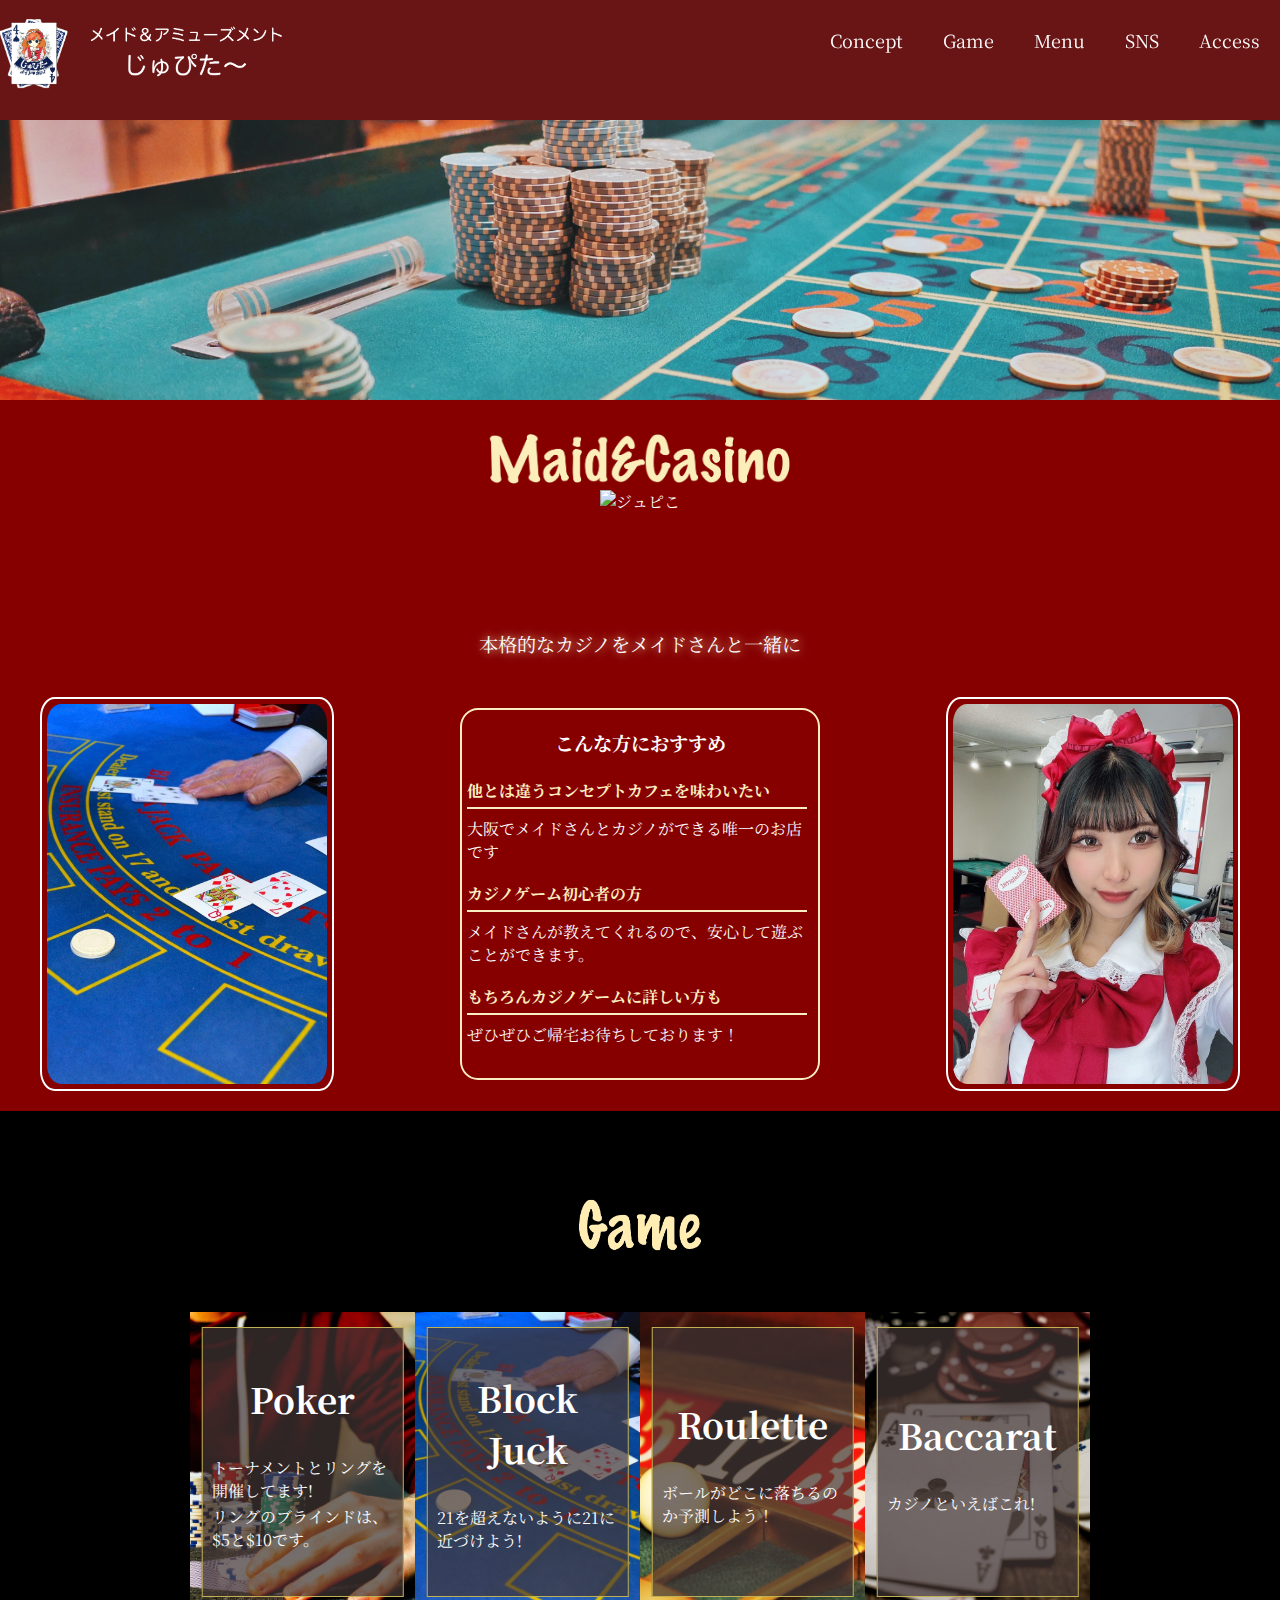
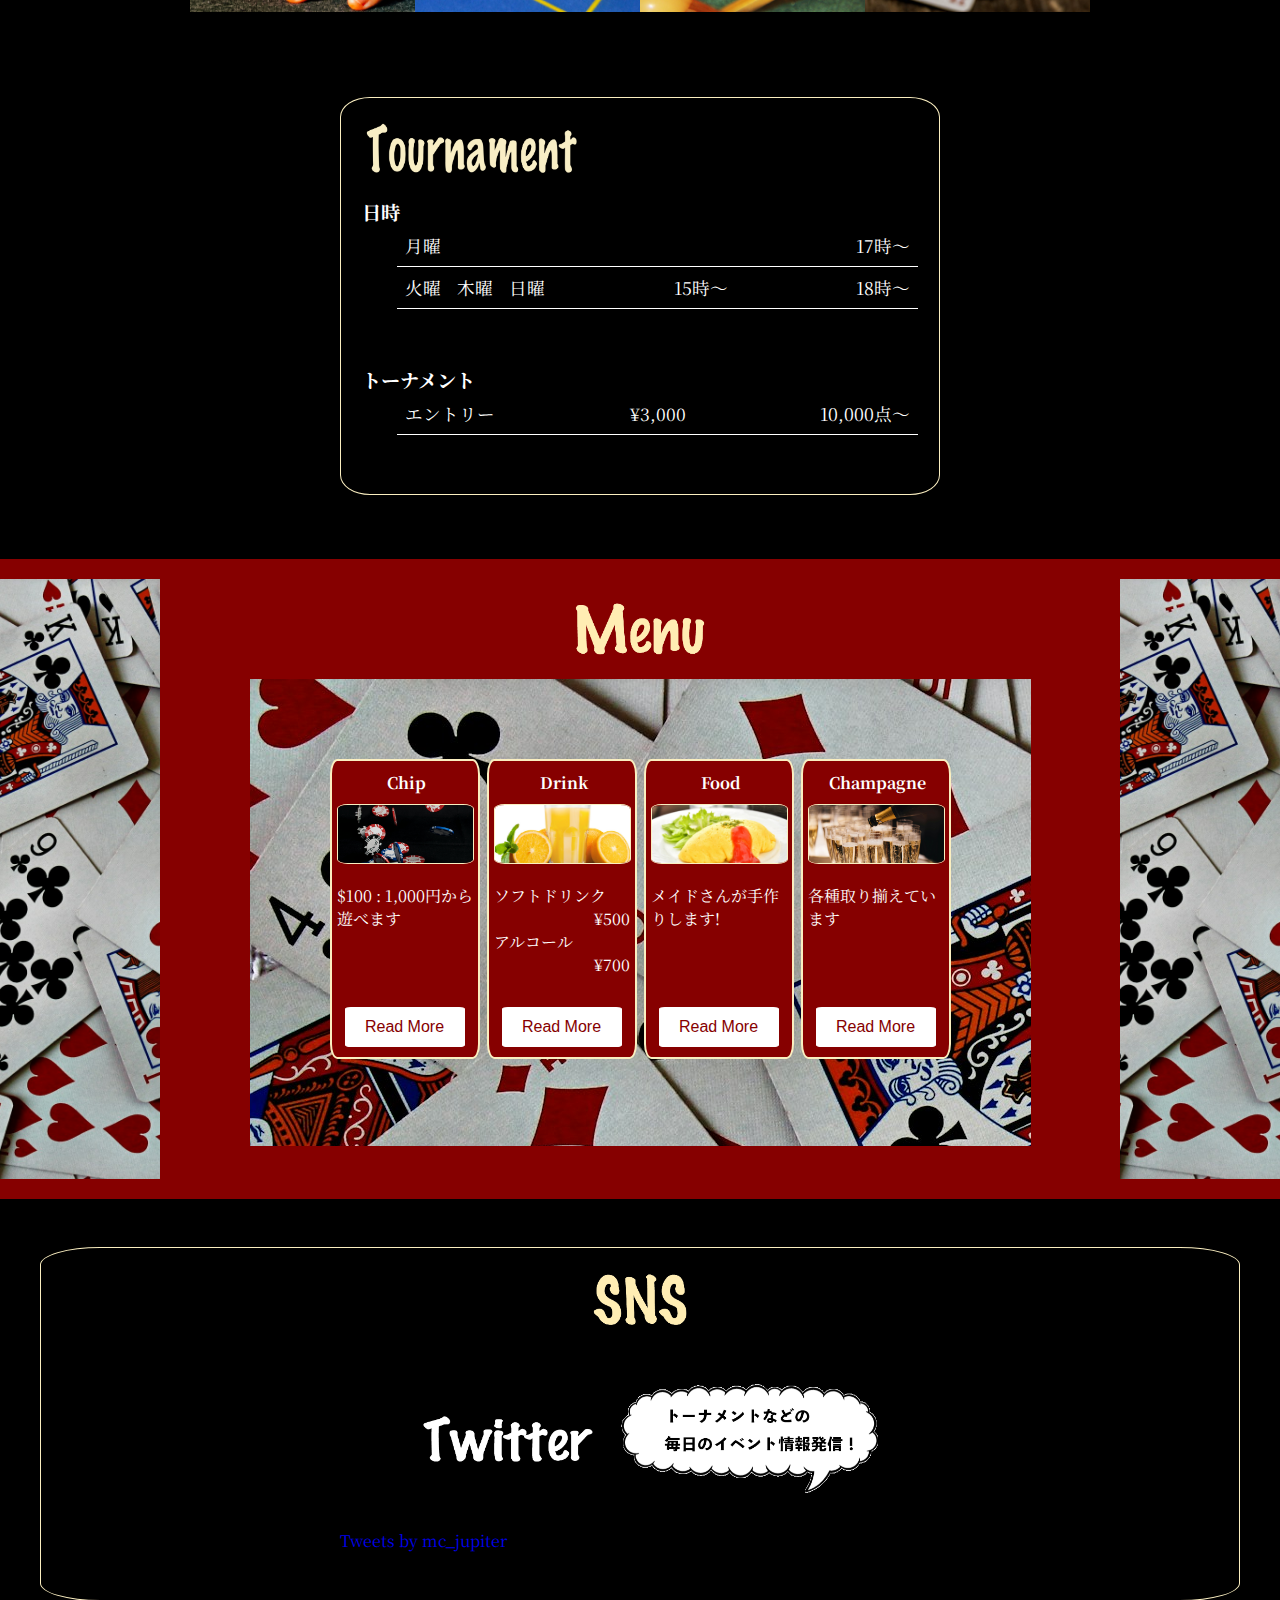
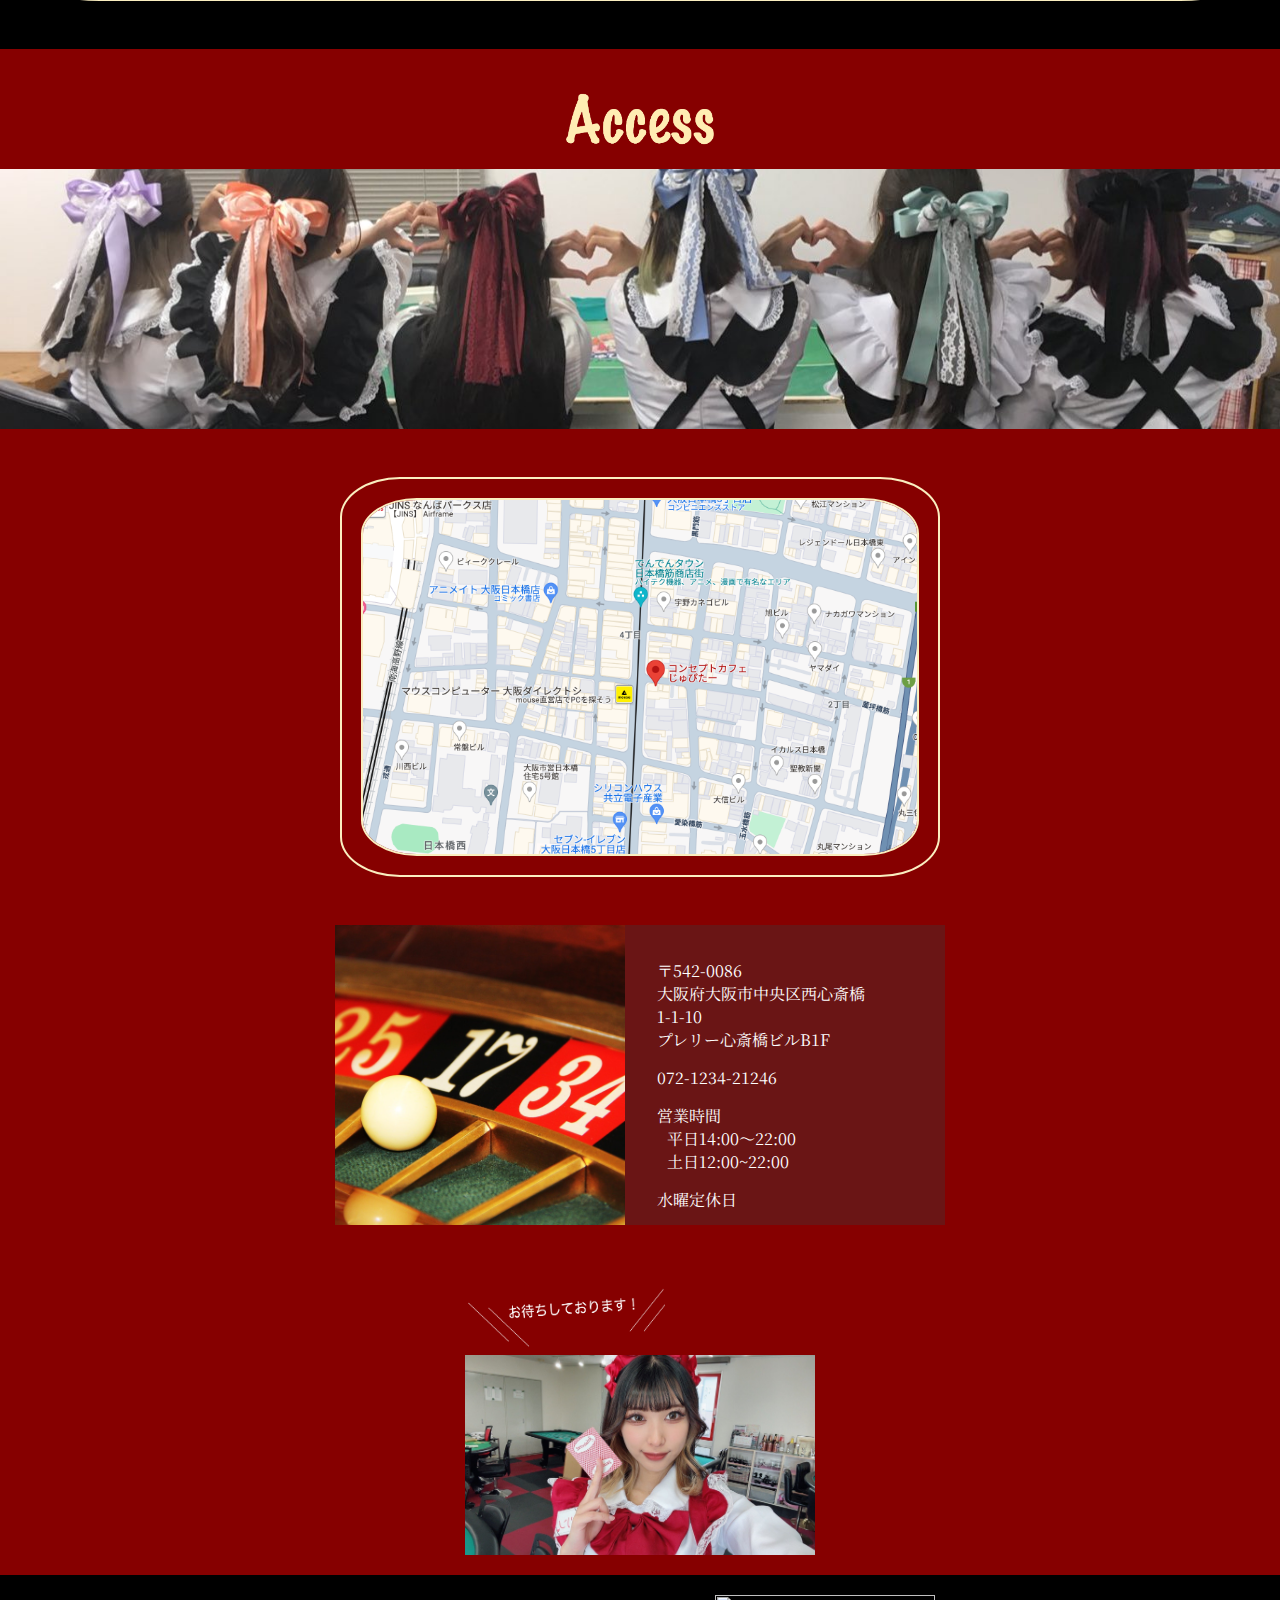
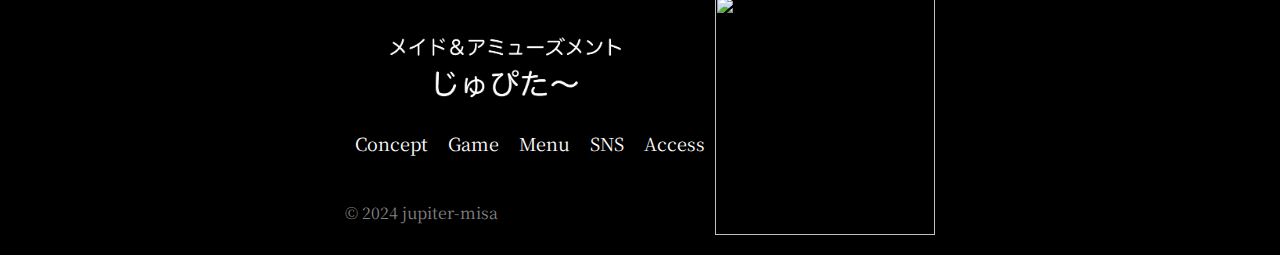
==== index.html @ 8547d993 "Add files via upload" ====
<!DOCTYPE html>
<html lang="en">
<head>
    <meta charset="UTF-8">
    <meta http-equiv="X-UA-Compatible" content="IE=edge">
    <meta name="viewport" content="width=device-width, initial-scale=1.0">
    <title>Document</title><link rel="preconnect" href="https://fonts.googleapis.com">
    <link rel="preconnect" href="https://fonts.gstatic.com" crossorigin>
    <link href="https://fonts.googleapis.com/css2?family=Noto+Serif+JP&display=swap" rel="stylesheet">
    <link
    rel="stylesheet"
    href="https://cdnjs.cloudflare.com/ajax/libs/font-awesome/6.1.1/css/all.min.css"
    integrity="sha512-KfkfwYDsLkIlwQp6LFnl8zNdLGxu9YAA1QvwINks4PhcElQSvqcyVLLD9aMhXd13uQjoXtEKNosOWaZqXgel0g=="
    crossorigin="anonymous"
    referrerpolicy="no-referrer"/>
    <link rel="stylesheet" href="css/styles.css" />

</head>
<body>
    <nav id="nav">
        <div class="nav-container">
          <div class="nav-name">
            <div class="nav-icon">
              <a href="./index.html"><img src="./img/top_icon-1.jpg" alt=""></a>
            </div>
          </div>
          <div class="hum-menu">
            <div class="navber"></div>
          </div>
          <div class="nav-textbox">
            <div class="nav-contents">
              <ul>
                <li><a href="#top">concept</a></li>
                <li><a href="#game">game</a></li>
                <li><a href="./menu.html">menu</a></li>
                <li><a href="#sns">SNS</a></li>
                <li><a href="#access">access</a></li>
              </ul>
            </div>
            <div class="sns">
              <ul>
                <li>
                  <a href="https://www.instagram.com/jupiter.maid/"><i class="fa-brands fa-instagram"></i></a>
                </li>
                <li>
                  <a href="https://twitter.com/@mc_jupiter"><i class="fa-brands fa-twitter"></i></a>
                </li>
                <li>
                  <a href="https://www.facebook.com/jupiter.morinyan/?locale=ja_JP"><i class="fa-brands fa-facebook"></i></a>
                </li>
                <li>
                  <a href="https://ameblo.jp/maidcafe-jupiter/"><i class="fa-brands fa-blogger-b"></i></a>
                </li>
              </ul>
            </div>
          </div>
        </div>
      </nav>
      <div class="globalMenuSp">
        <ul>
            <li><a class="navberListLink1" href="#top">Concept</a></li>
            <li><a class="navberListLink1" href="#game">Game</a></li>
            <li><a class="navberListLink1" href="./menu.html">Menu</a></li>
            <li><a class="navberListLink1" href="#sns">SNS</a></li>
            <li><a class="navberListLink1" href="#access">Access</a></li>        
        </ul>
      </div>
    </div>
    
    <header>
      <div class="header-back-image">
      </div>
    </header>

    <section class="top">
      <div class="container">
          <div class="top-contents">
            <div class="top-h1">
              <img src="./img/h1-Maid&Casino_.jpg" alt="maid&casino">
            </div>
            <div class="top-image">
              <img src="./img/top-image.jpg" alt="ジュピこ">
            </div>
            <div class="top-text">
              <!-- <div class="heart"></div> -->
              <i class="fa-solid fa-heart" style="color: #ffedb3;"></i>              <div class="with-maid">本格的なカジノをメイドさんと一緒に</div>
              <i class="fa-solid fa-heart" style="color: #ffedb3;"></i>              <!-- <div class="heart"></div> -->
            </div>
          </div>
      </div>
    </section>

    <section class="concept" id="concept">
      <div class="concept-container container">
        <div class="concept-frame">
          <div class="concept-image none-img">
            <img src="./img/bj-image.jpg" alt="">
          </div>
        </div>
        <div class="concept-frame1">
          <div class="concept-content">
            <div class="concept-content-title">
              <i class="fa-solid fa-heart" style="color: #ffedb3;"></i>              <!-- <div class="heart heart-small"></div> -->
              <h2>こんな方におすすめ</h2>
              <i class="fa-solid fa-heart" style="color: #ffedb3;"></i>              <!-- <div class="heart heart-small"></div> -->
            </div>
            <div class="concept-textbox">
              <div class="concept-text">
                <div class="concept-text-people">
                  <i class="fa-regular fa-heart" style="color: #ffedb3;"></i>
                  <h3>他とは違うコンセプトカフェを味わいたい</h3>
                </div>
                <p>大阪でメイドさんとカジノができる唯一のお店です</p>
              </div>
              <div class="concept-text">
                <div class="concept-text-people">
                  <i class="fa-regular fa-heart" style="color: #ffedb3;"></i>
                  <h3>カジノゲーム初心者の方</h3>
                </div>
                <p>メイドさんが教えてくれるので、安心して遊ぶことができます。</p>
              </div>
              <div class="concept-text">
                <div class="concept-text-people">
                  <i class="fa-regular fa-heart" style="color: #ffedb3;"></i>
                  <h3>もちろんカジノゲームに詳しい方も</h3>
                </div>
                <p>ぜひぜひご帰宅お待ちしております！</p>
              </div>
            </div>
          </div>
        </div>
        <div class="concept-frame">
          <div class="concept-image none-img">
            <img src="./img/image102.jpg" alt="">
          </div>
        </div>
      </div>
    </section> 

    <section class="game black" id="game">
      <div class="game-container container1">
        <div class="game-h2 h2">
          <img src="./img/h2-game.jpg" alt="">
        </div>
        <div class="game-contents">
          <div class="game-content phonesize-game">
            <img src="./img/poker-image.jpg" alt="">
            <div class="game-names">
              <div class="game-name">
                <h3>poker</h3>
                <p>トーナメントとリングを開催してます!</p>
                <p>リングのブラインドは、$5と$10です。</p>
              </div>
            </div>
          </div>
          <div class="game-content phonesize-game">
            <img src="./img/bj-image.jpg" alt="">
            <div class="game-names">
              <div class="game-name">
                <h3>Block Juck</h3>
                <p>21を超えないように21に近づけよう!</p>
              </div>
            </div>
          </div>
          <div class="game-content phonesize-game">
            <img src="./img/roulette-image.jpg" alt="">
            <div class="game-names">
              <div class="game-name">
                <h3>Roulette</h3>
                <p>ボールがどこに落ちるのか予測しよう！</p>
              </div>
            </div>
          </div>
          <div class="game-content phonesize-game">
            <img src="./img/baccarat-image.jpg" alt="">
            <div class="game-names">
              <div class="game-name">
                <h3>Baccarat</h3>
                <p>カジノといえばこれ!</p>
              </div>
            </div>
          </div>
        </div>
        <div class="game-tournament-container">
          <div class="game-tournament-contents">
            <div class="game-tornament-content">
              <div class="h4">
                <img src="./img/tournament.jpg" alt="">
              </div>
              <div class="game-tournament-abouts">
                <div class="game-tournament-about">
                  <h4>日時</h4>
                  <div class="game-tournament-details">
                    <div class="game-tournament-detail">
                      <div class="game-tournament-day">月曜</div>
                      <div class="game-tournament-day">17時〜</div>
                    </div>
                    <div class="game-tournament-detail">
                      <div class="game-tournament-date">
                        <div class="game-tournament-day">火曜</div>
                        <div class="game-tournament-day">木曜</div>
                        <div class="game-tournament-day">日曜</div>
                      </div>
                      <div class="game-tournament-day">15時〜</div>
                      <div class="game-tournament-day">18時〜</div>
                    </div>
                  </div>
                </div>
                <div class="game-tournament-abouts">
                  <div class="game-tournament-about">
                    <h4>トーナメント</h4>
                    <div class="game-tournament-details">
                      <div class="game-tournament-detail">
                        <div class="game-tournament-day">エントリー</div>
                        <div class="game-tournament-day">¥3,000</div>
                        <div class="game-tournament-day">10,000点〜</div>
                      </div>
                    </div>
                  </div>
                </div>
            </div>
          </div>
        </div>
      </div>

      </div>
    </section>

    <section class="menu" id="menu">
      <div class="menu-container container">
        <div class="menu-contents">
          <div class="menu-side-image none-img">
            <img src="./img/menu-side-image.jpg">
          </div>
          <div class="menu-main">
            <div class="menu-h2 h2">
              <img src="./img/h2-menu.jpg" alt="">
            </div>
            <div class="menu-main-contents">
              <div class="menu-details">
                <div class="menu-deatail-phone">
                  <div class="menu-detail" onclick="location.href='./menu.html';">
                    <div class="menu-h3">
                      <i class="fa-solid fa-heart" style="color: #ffedb3;"></i>
                      <h3>Chip</h3>
                    </div>
                    <div class="menu-about">
                      <div class="menu-detail-image">
                        <img src="./img/menu-detail-image.jpg">
                      </div>
                      <div class="menu-detail-messages">
                        <div class="menu-detail-message">$100 : 1,000円から遊べます</div>
                      </div>
                    </div>
                    <a href="./menu.html">
                      <button>Read More</button>
                    </a>
                  </div>
                  <div class="menu-detail md-left" onclick="location.href='./menu.html';">
                    <div class="menu-h3">
                      <i class="fa-solid fa-heart" style="color: #ffedb3;"></i>
                      <h3>Drink</h3>
                    </div>
                    <div class="menu-about">
                      <div class="menu-detail-image">
                        <img src="./img/menu-detail-image-drink.jpg">
                      </div>
                      <div class="menu-detail-messages">
                        <div class="menu-detail-message">
                          <div class="menu-detail-drink">
                            <div class="menu-drink">ソフトドリンク</div>
                            <div class="menu-drink-price">¥500</div>
                          </div>
                          <div class="menu-detail-drink">
                            <div class="menu-drink">アルコール</div>
                            <div class="menu-drink-price">¥700</div>
                          </div>
                        </div>
                      </div>
                    </div>
                    <a href="./menu.html">
                      <button>Read More</button>
                    </a>
                  </div>
                </div>
                <div class="menu-deatail-phone">
                  <div class="menu-detail md-left1" onclick="location.href='./menu.html';">
                    <div class="menu-h3">
                      <i class="fa-solid fa-heart" style="color: #ffedb3;"></i>
                      <h3>Food</h3>
                    </div>
                    <div class="menu-about">
                      <div class="menu-detail-image">
                        <img src="./img/menu-detail-image-food.jpg">
                      </div>
                      <div class="menu-detail-messages">
                        <div class="menu-detail-message">メイドさんが手作りします!</div>
                      </div>
                    </div>
                    <a href="./menu.html">
                      <button>Read More</button>
                    </a>
                  </div>
                  <div class="menu-detail md-left" onclick="location.href='./menu.html';">
                    <div class="menu-h3">
                      <i class="fa-solid fa-heart" style="color: #ffedb3;"></i>
                      <h3>Champagne</h3>
                    </div>
                    <div class="menu-about">
                      <div class="menu-detail-image">
                        <img src="./img/menu-detail-image-chip-champagne .jpg">
                      </div>
                      <div class="menu-detail-messages">
                        <div class="menu-detail-message">各種取り揃えています</div>
                      </div>
                    </div>
                    <a href="./menu.html">
                      <button>Read More</button>
                    </a>
                  </div>
                </div>
              </div>
            </div>
          </div>
          <div class="menu-side-image none-img">
            <img src="./img/menu-side-image.jpg">
          </div>
        </div>
        
      </div>
    </section>


    <section class="sns black" id="sns">
      <div class="sns-container container">
        <div class="sns-border">
          <div class="h2">
            <img src="./img/h2-sns.jpg" alt="">
          </div>
          <div class="sns-contents">
            <div class="sns-content">
              <div class="sns-sub-title">
                <div class="h3">
                  <img src="./img/h3-twitter.jpg" alt="">
                </div>
                <div class="sns-memo">
                  <img src="./img/twitter-memo02.jpg" alt="">
                </div>
              </div>
              <div class="sns-timeline">
                <a class="twitter-timeline" href="https://twitter.com/mc_jupiter?ref_src=twsrc%5Etfw" data-height="400px">Tweets by mc_jupiter</a> <script async src="https://platform.twitter.com/widgets.js" charset="utf-8"></script>
              </div>
            </div>
          </div>
        </div>
      </div>
    </section>  

    <section class="access" id="access">
      <div class="access-container container">
        <div class="h2">
          <img src="./img/h2-access.jpg" alt="">
        </div>
        <div class="access-top-image">
          <img src="./img/access-image.jpg">
        </div>
        <div class="access-contents">
          <div class="access-map" onclick="redirectToURL()">
            <a href="https://www.google.com/maps/place/%E3%82%B3%E3%83%B3%E3%82%BB%E3%83%97%E3%83%88%E3%82%AB%E3%83%95%E3%82%A7%E3%81%98%E3%82%85%E3%81%B4%E3%81%9F%E3%83%BC/@34.6596178,135.5034947,17z/data=!3m2!4b1!5s0x6000e767fdd6a225:0x6b6d3321b6b68292!4m6!3m5!1s0x6000e767ff200fad:0xc02125bcd33fc768!8m2!3d34.6596134!4d135.5060696!16s%2Fg%2F1tfsmwsg?hl=ja&entry=ttu">
              <img src="./img/access-map.jpg">
            </a>          
          </div>
          <div class="access-info">
            <div class="access-info-image">
              <img src="./img/access-info-image.jpg" alt="">
            </div>
            <div class="access-info-details-phone">
              <div class="access-info-details">
                <div class="access-info-detail">
                  <i class="fa-solid fa-location-dot"></i>
                  <div class="access-info-box">
                    <span>〒542-0086</span>
                    <span>大阪府大阪市中央区西心斎橋<br>1-1-10</span>
                    <span>プレリー心斎橋ビルB1F</span>
                  </div>
                </div>
                <div class="access-info-detail">
                  <i class="fa-solid fa-phone"></i>
                  <div class="access-info-box">
                    <span>072-1234-21246</span>
                  </div>
                </div>
                <div class="access-info-detail">
                  <i class="fa-solid fa-clock"></i>
                  <div class="access-info-box">
                    <span>営業時間</span>
                    <div class="access-info-open">
                      <span>平日14:00〜22:00</span>
                      <span>土日12:00~22:00</span>
                    </div>
                  </div>
                </div>
                <div class="access-info-detail">
                  <i class="fa-solid fa-xmark"></i>
                  <div class="access-info-box">
                    <span>水曜定休日</span>
                  </div>
                </div>
              </div>
            </div>
          </div>
        </div>
      </div>
    </section>

    <section class="waiting-here">
      <div class="waiting-here-container container">
        <div class="waiting-here-contents">
          <div class="waiting-here-omati-image">
            <img src="./img/text_omati.jpg" alt="">
          </div>
          <div class="waiting-here-karin">
            <img src="./img/image102.jpg">
          </div>
        </div>
      </div>
    </section>

    <footer>
      <div class="footer-container container" >
        <div class="footer-contents ">
          <div class="footer-icon">
            <a href="./index.html"><img src="./img/footer-icon.jpg" alt=""></a>
          </div>
          <div class="footer-nav ">
            <ul>
              <li><a href="./index.html#top">concept</a></li>
              <li><a href="./index.html#game">game</a></li>
              <li><a href="./menu.html">menu</a></li>
              <li><a href="./index.html#sns">SNS</a></li>
              <li><a href="./index.html#access">access</a></li>
            </ul>
          </div>
          <div class="footer-sns ">
            <ul>
              <li>
                <a href="https://www.instagram.com/jupiter.maid/"><i class="fa-brands fa-instagram"></i></a>
              </li>
              <li>
                <a href="https://twitter.com/@mc_jupiter"><i class="fa-brands fa-twitter"></i></a>
              </li>
              <li>
                <a href="https://www.facebook.com/jupiter.morinyan/?locale=ja_JP"><i class="fa-brands fa-facebook"></i></a>
              </li>
              <li>
                <a href="https://ameblo.jp/maidcafe-jupiter/"><i class="fa-brands fa-blogger-b"></i></a>
              </li>
            </ul>
            <div class="c">© 2024 jupiter-misa</div>
          </div>
        </div>
        <div class="footer-image">
          <a href="./index.html"><img src="./img/jupiter-icon.jpg" alt=""></a>
        </div>
      </div>
    </footer>

    <script src="js/nav.js"></script>
    <script src="https://code.jquery.com/jquery-3.5.1.min.js"></script>
    <script src="js/app.js"></script>
    <script src="hum.js"></script>

</body>
</html>
---- css/styles.css ----
@import "./nav.css";
@import "./menu.css";


* {
  padding: 0;
  margin: 0;
  box-sizing: border-box;
  list-style: none;
  text-decoration: none;
}

:root {
  --backMainRed: #860000;
  --backMainBlack: #000;
  --backSubWhite: #fff;
  --fontMainColor: #fff;
  --fontSubColor: #faeec0;
  --fontSubRed: #860000;
  --fontSubBlack: #000;

}

body {
  width: 100vw;
  background-color: var(--backMainRed);
  color: var(--fontMainColor);
  font-family: 'Noto Serif JP', serif;
  font-size: 16px;
  background-image: url(../img/jupiter.png);
  background-size: 140px;
}

.black {
  width: 100vw;
  background-color: var(--backMainBlack);
  

} 

h2 {
  font-size: 1.2rem;
  color: var(--fontMainColor);
  text-transform: capitalize;
  text-align: center;
  /* height: 30px; */
  /* background-color: aqua; */
}

h3 {
  color: var(--fontMainColor);
  text-transform: capitalize;
  /* text-align: center; */
  font-size: 16px;
}

h4 {
  font-size: 1.2rem;
  font-weight: bold;
}

.h2 {
  width: 220px;
  height: 100px;
  text-align: center;
  margin: 0 auto;
}

.h2 img {
  width: 100%;
  height: 100%;
  object-fit: cover;
}

.h3 {
  width: 220px;
  height: 100px;

}

.h3 img {
  width: 100%;
  height: 100%;
  object-fit: cover;

}

.h4 {
  width: 220px;
  height: 60px;
}

.h4 img {
  width: 100%;
  height: 100%;
  object-fit: cover;
}

.container {
  align-items: center;
  /* text-align: center; */
  max-width: 1280px;
  margin: 0 auto;
  padding: 20px 0;
}

.heart {
  width: 40px;  /* 正方形を作る */
  height: 40px; /* 正方形を作る */
  position: relative;/* 基準位置とする */
}
.heart::before,
.heart::after {
  content: "";  /* 疑似要素に必須 */
  width: 50%;   /* ハートの丸い部分の大きさにかかわる */
  height: 80%;  /* ハートの高さにかかわる */
  background: var(--fontSubColor); /* ハートの色 */
  border-radius: 25px 25px 0 0; /* ハートの半円を生成 */
  display: block; /* ブロック要素にする */
  position: absolute; /* 相対位置に指定 */
}
.heart::before {
  transform: rotate(-45deg); /* 左に回転 */
  left: 14%;                 /* 左からの位置を指定 */
}
.heart::after {
  transform: rotate(45deg);  /* 右に回転 */
  right: 14%;                /* 右からの位置を指定 */
}

.heart-small {
  width: 25px;  /* 正方形を作る */
  height: 25px;
}




/*  =================nav-start=====================*/

nav {
  width: 100vw;
  position: fixed;
  z-index: 2000;
  height: 120px;
  top: 0;
  left: 50%;
  transform: translateX(-50%);
  background-color: rgba(66, 53, 53, 0.4);
  /* opacity: 0.3; */


}

.nav-container {
  max-width: 1280px;
  margin: 0 auto;
  /* padding: 0.8rem 1.1rem; */
  display: flex;
  justify-content: space-between;
  text-align: center;
  align-items: center;
  
}

.hum-menu {
  display: none;
}

.nav-icon {
  width: 310px;
  height: 100px;
}

.nav-icon img {
  width: 100%;
  height: 100%;
  object-fit: cover;
}

.jupiter {
  margin-left: 8px;
}

h1 {
  font-size: 1.5rem;
}

.nav-contents ul {
  display: flex;
  justify-content: right;
}

.nav-contents ul li {
  color: var(--fontMainColor);
  margin: 5px 20px;
  font-size: 18px;
}

.nav-contents ul li:hover {
  border-bottom: 1px solid var(--fontSubColor);
  margin-bottom: 2px;
}

.nav-contents ul li a {
  color: var(--fontMainColor);
  text-transform: capitalize;
}

.nav-contents ul li a:hover {
  color: var(--fontSubColor);
}

.sns ul {
  display: flex;
  justify-content: right;
  font-size: 30px;
  margin: 10px 20px;
}

.sns ul li {
  margin: 0 20px;
}

.sns ul li a {
  color: var(--fontMainColor);
}

.sns ul li a i:hover {
  color: var(--fontSubColor);
}

/* ===================nav-end=============================== */



/* ===================header-start============================ */

header {
  margin-top: 120px;
}

.header-back-image {
  position: relative;
  width: 100%;
  height: 280px;
  background-image: url("../img/main-image.jpg");
  background-size: cover;
  background-position: 50%;
}

/* ===================header-end============================ */

/* ===================top-start============================ */


.top-h1 {
  width: 310px;
  height: 70px;
  text-align: center;
  margin: 0 auto;
  align-items: center;
}

.top-h1 img {
  width: 100%;
  height: 100%;
  object-fit: cover;
}

.top-image {
  width: 140px;
  height: 140px;
  text-align: center;
  margin: 0 auto;
  align-items: center;
}

.top-image img {
  width: 100%;
  height: 100%;
  object-fit: cover;
}

.with-maid {
  color: var(--fontMainColor);
  padding: 0 0.1rem;
  font-size: 1.2rem;
  text-transform: capitalize;
  text-align: center;
  text-shadow: var(--fontSubColor) 1px 0 10px;
}

.top-text {
  display: flex;
  justify-content: center;
  align-items: center;
}

/* ===================top-end============================ */


/* ===================concept-start=============================/ */


.concept-container {
  display: flex;
  justify-content: space-between;
  align-items: center;
  max-width: 1200px;
}

.concept-frame {
  border: var(--fontMainColor) 2px solid;
  border-radius: 5%;
}

.concept-image {
  max-width: 280px;
  height: 380px;
  margin: 5px;
}

.concept-image img {
  width: 100%;
  height: 100%;
  border-radius: 5%;
  object-fit: cover;
}

.concept-frame1 {
  max-width: 360px;
  border: var(--fontSubColor) 2px solid;
  border-radius: 5%;
  background-color: var(--backMainRed);
}

.concept-content {
  padding: 0.8rem 0.3rem;
}

.concept-content-title {
  display: flex;
  justify-content: center;
  align-items: center;
  text-align: center;
  padding: 0.4rem 0 0.2rem 0;
}

.concept-content-title h2 {
  margin: 0 8px;
}

.concept-content-title i {
  padding-top: 3px;
  /* background-color: aqua; */
}

.concept-text {
  margin: 1.2rem 0;
  text-align: left;
}

.concept-text-people {
  margin-bottom: 8px;
  width: 340px;
  text-align: left;
  border-bottom: 2px solid var(--fontSubColor); /* 下線のスタイルを指定 */
  /* background-color: aqua; */

}

.concept-text-people h3 {
  display: inline-block; /* 複数行にまたがる要素に下線を引くために必要 */
  padding-bottom: 5px; 
  color: var(--fontSubColor);
}

/* ===================concept-end=============================/ */

/* ====================game-start================= */

.game-container {
  padding: 4rem 0;
  display: flex;
  justify-content: space-between;
  align-items: center;
  flex-direction: column;
  min-height: 600px;
}

.game-contents {
  display: flex;
  justify-content: center;
  align-items: center;
  width: 100%;
  background-image: url(../img/game_menu.jpg);
  background-size: cover;
  background-position: 50%;
  padding: 2.3rem 0;
}

.game-content {
  width: calc(900px/4);
  height: 300px;
  background-size: cover;
  position: relative;

  /* margin: 0 1.2rem; */
}

.game-content img {
  width: 100%;
  height: 100%;
  object-fit: cover;

}

.game-names {
  width: 90%;
  height: 90%;
  background-color: rgba(66, 53, 53, 0.7);
  border: 1px solid rgb(193, 175, 84);
  text-align: center;
  position: absolute;
  top:50%;
  left:50%;
  transform:translate(-50%,-50%);
}

.game-name  {
  width: 90%;
  position:absolute;
  top:50%;
  left:50%;
  transform:translate(-50%,-50%);
}

.game-name h3 {
  font-size: 2.2rem;
  padding-bottom: 1.8rem;

}

.game-name p {
  text-align: left;
  padding-top: 3px;
}

.game-tournament-container {
  margin-top: 3rem;
  border: 1px solid var(--fontSubColor);
  width: 600px;
  border-radius: 5%;
  padding: 1.3rem;
  /* background-color: aqua; */

}

.game-tournament-abouts {
  /* margin-left: 2rem; */
  padding-top: 1.2rem  ;
  font-size: 1.1rem;
  /* background-color: green; */
}

.game-tournament-about {
  margin-bottom: 1.2rem;
  padding-bottom: 1.2rem;
  /* background-color: pink; */
}

.game-tournament-detail {
  display: flex;
  justify-content: space-between;
  border-bottom: 1px solid var(--fontMainColor);
  margin-left: 2.2rem;
}

.game-tournament-date {
  display: flex;
  justify-content: space-between;
}

.game-tournament-day {
  padding: 0.5rem;
  /* background-color: red; */
}
/* ======================game-end==================== */


/* ======================menu-start================= */

.md-left {
  margin-left: 7px;
}

.md-left1 {
  margin-left: 7px;
}

.menu-container {
  /* text-align: left; */
  padding-bottom: 4rem;
  align-items: center;
  /* text-align: center; */
  margin: 0 auto;
  padding: 20px 0;
  
}

.menu-contents {
  display: flex;
  justify-content: space-between;
}

.menu-side-image {
  width: 160px;
  height: 600px;
}

.menu-side-image img {
  width: 100%;
  height: 100%;
  object-fit: cover;
}

.menu-main {
  margin: 0 auto;
}

.menu-details {
  display: flex;
  justify-content: space-between;
  background-image: url(../img/menu-main-image.jpg);
  padding: 5rem;
  /* background-color: #000; */
  /* background-color: rgba(rgb(0, 0, 0), rgb(0, 0, 0), rgb(0, 0, 0), 100); */
}

.menu-deatail-phone {
  display: flex;
  justify-content: space-between;
  margin-bottom: 7px;
}

.menu-detail {
  max-width: 150px;
  border: solid 2px var(--fontSubColor);
  border-radius: 5%;
  background-color: var(--backMainRed);
  text-align: center;
  /* padding-bottom: 13px; */
  padding: 0 5px;
  height: 300px;
  position: relative;
  /* display: flex; flexboxを使用して子要素を配置 */
  /* flex-direction: column; 子要素を縦方向に配置 */
  /* justify-content: space-between; 子要素を均等に配置 */
}

.menu-detail:hover {
  background-color: var(--backMainBlack);
}


.menu-h3 {
  display: flex;
  justify-content: center;
  padding: 10px 0;
  text-align: center;
  align-items: center;
} 

.menu-h3 h3{
  /* font-size: 1rem; */
  margin-left: 4px;
  font-weight: bold;
}

.menu-detail-image {
  width: 137px;
  height: 60px;
  margin: 0 auto;
}

.menu-detail-image img {
  width: 100%;
  height: 100%;
  object-fit: cover;
  border-radius: 8%;
  border: solid 1px var(--fontSubColor);
}

.menu-detail-messages {
  margin: 20px 0;
  text-align: left;
}



.menu-drink {
  text-align: left;
}

.menu-drink-price {
  text-align: right;
}

.menu-detail button {
  width: 120px;
  height: 40px;
  color: var(--fontSubRed);
  background-color: var(--backSubWhite);
  /* padding: 8px 20px; */
  border: solid 1px var(--fontMainColor);
  border-radius: 5%;
  font-size: 1rem;
  /* margin-bottom: 10px; ボタンと下部のスペースを作成 */
  position: absolute;
  bottom: 10px; /* Adjust this value to position the button */
  left: 50%;
  transform: translateX(-50%);
}

.menu-detail button:hover {
  color: var(--backSubWhite);
  background-color: var(--fontSubBlack);
}

/* ======================menu-end==================== */


/* ======================sns-start==================== */

.sns-container {
  padding: 3rem 10px;
}



.sns-border {
  max-width: 1200px;
  margin: 0 auto;
  border: 1px solid var(--fontSubColor);
  border-radius: 5%;

}

.sns-sub-title {
  display: flex;
  justify-content: center;
  padding:2.2rem 0;
  align-items: center;
}

.sns-memo {
  width: 270px;
  height:110px;
}

.sns-memo img {
  width: 100%;
  height: 100%;
  object-fit: cover;
}

.sns-timeline {
  max-width: 600px;
  margin: 0 auto;
  padding-bottom: 3rem;
}

/* ======================sns-end==================== */


/* ======================access-start==================== */

.access-container {
  max-width: 100%;

}

.access-top-image {
  width: 100vw;
  height: 260px;
}

.access-top-image img {
  width: 100%;
  height: 100%;
  object-fit: cover;
}


.access-map {
  padding: 1.2rem;
  border: 2px solid var(--fontSubColor);
  border-radius: 10%;
  width:600px;
  margin: 3rem auto;
  height: 400px;
}

.access-map img {
  width: 100%;
  height: 100%;
  object-fit: cover;
  border-radius: 10%;
  border: 2px solid var(--fontSubColor);

}

.access-info {
  display: flex;
  justify-content: center;
}

.access-info-image {
  width: 290px;
  height: 300px;
}

.access-info-image img {
  width: 100%;
  height: 100%;
  object-fit: cover;
}

.access-info-details {
  text-align: left;
  background-color: rgba(66, 53, 53, 0.4);
  padding: 1.2rem;
  height: 300px;
  width: 320px;
}

.access-info-detail {
  display: flex;
  justify-content: left;
  margin: 15px 0;
  
  /* align-items: center; */
}

.access-info-detail i {
  color: var(--fontSubColor);
  padding-top: 3px;
}


.access-info-box {
  display: flex;
  flex-direction: column;
  margin-left: 13px;
}

.access-info-box span {
  display: block; /* テキストをブロック要素として配置 */
  /* margin-bottom: 5px; 必要に応じて調整 */
}

.access-info-open {
  display: flex;
  flex-direction: column;
  margin-left: 10px;
}

/* ======================access-end==================== */


/* ======================waiting-here-start==================== */

.access {
  /* background-color: pink; */
}

.waiting-here-container {
  /* background-color: aqua; */
  display: flex;
  justify-content: center;
}

.waiting-here-contents {
  margin: 0 auto;
  text-align: center;
  align-items: center;
}

.waiting-here-omati-image {
  height: 90px;
  width: 200px;
}

.waiting-here-omati-image img {
  height: 100%;
  width: 100%;
  object-fit: cover;
}

.waiting-here-karin {
  height: 200px;
  width: 350px;
}

.waiting-here-karin img {
  height: 100%;
  width: 100%;
  object-fit: cover;
}


/* ======================waiting-here-end==================== */


/* ======================footer-start==================== */

footer {
  background-color: var(--backMainBlack);
}

.footer-container {
  display: flex;
  justify-content: center;
}

.footer-icon {
  width: 330px;
  height: 120px;
}

.footer-icon img {
  width: 100%;
  height: 100%;
  object-fit: cover;
} 


.footer-nav ul {
  display: flex;
  justify-content: left;
}

.footer-nav ul li {
  color: var(--fontMainColor);
  margin: 5px 10px;
  font-size: 18px;
}

.footer-nav ul li:hover {
  border-bottom: 1px solid var(--fontSubColor);
  margin-bottom: 2px;
}

.footer-nav ul li a {
  color: var(--fontMainColor);
  text-transform: capitalize;

}

.footer-nav ul li a:hover {
  color: var(--fontSubColor);
}

.footer-sns ul {
  display: flex;
  justify-content: left;
  font-size: 30px;
  padding: 20px 10px;
}

.footer-sns ul li {
  margin: 0 20px;
  
  
}


.footer-sns ul li a {
  color: var(--fontMainColor);
  
  
}

.footer-sns ul li a i:hover {
  color: var(--fontSubColor);
  
}

.footer-image {
  width: 220px;
  height: 240px;
}

.footer-image img {
  width: 100%;
  height: 100%;
  object-fit: cover;
}

.c {
  color: rgb(130, 130, 130);
}
/* ======================footer-end==================== */




@media screen and (max-width:480px) {


header {
  margin-top: 100px;
}

  body {
    font-size: 14px;
  }

  nav {
    height: 100px;
  }

  .heart {
    width: 20px;  /* 正方形を作る */
    height: 20px; /* 正方形を作る */
  }

  .nav-icon {
    width: 260px;
    height: 80px;
  }

  .nav-textbox {
    display: none;
  }

    
  .hum-menu {
    display: block;
    font-size: 1rem;
  }

  .with-maid {
    font-size: 1.1rem;
    /* padding: 0 1rem; */
  }

  .concept-container {
      flex-direction: column;
  }

  .concept-frame {
    border: none;
  }

  .none-img {
      display: none;
  }

  .game-contents {
    flex-direction: column;
    padding: 0;
    background-image: none;
  }

  .game-tournament-container {
  max-width: 360px;
  }

  .game-tournament-detail {
    margin-left: 0.8rem;
  }

  .phonesize-game {
    width: 380px;
    height: 220px;
    margin-bottom: 12px;
  }

  .tournament-image img {
    padding-top: 0;
  }

  .game-name p {
    text-align: center;

  }

  .menu-details {
    padding: 1.3rem;
    display: block;
  }

  .md-left1 {
    margin: 0;
  }

  .phone-size {
    width: 380px;
    padding-top: 20px;
  }

  .sns-memo {
    width: 170px;
    height: 70px;
  }

  .sns-border {
    max-width: 370px;
  }

  .sns-timeline {
  max-width: 330px;
  }

  .access-map {
    width:90%;
    height:250px;
  }

  .access-info-image {
    margin: 0 auto;
    margin-bottom: 1.4rem;
    display: none;

  }
  
  .access-info {
    display: block;
  }

  .access-info-details-phone {
    display: flex;
    justify-content: center;
  }

  .footer-image {
    display: none;
  } 

  .access-top-image {
    height: 100px;
  }

}
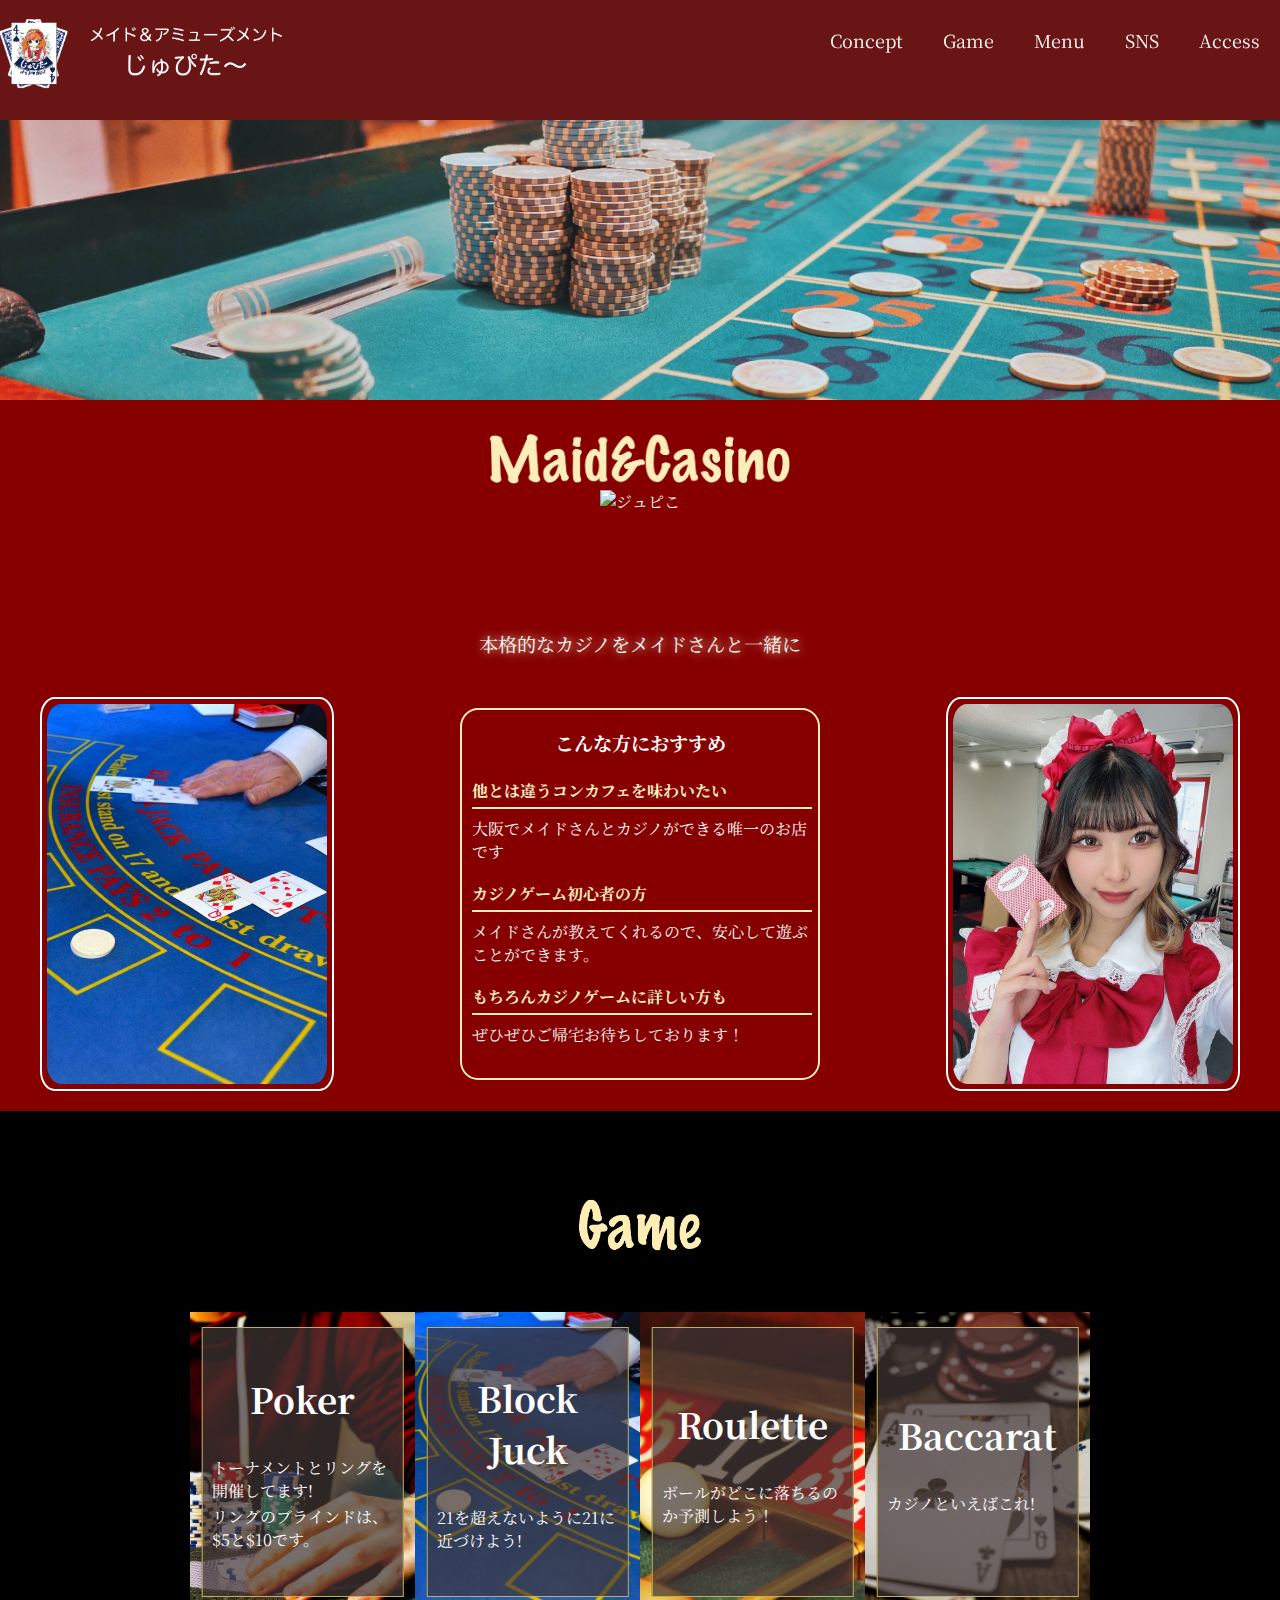
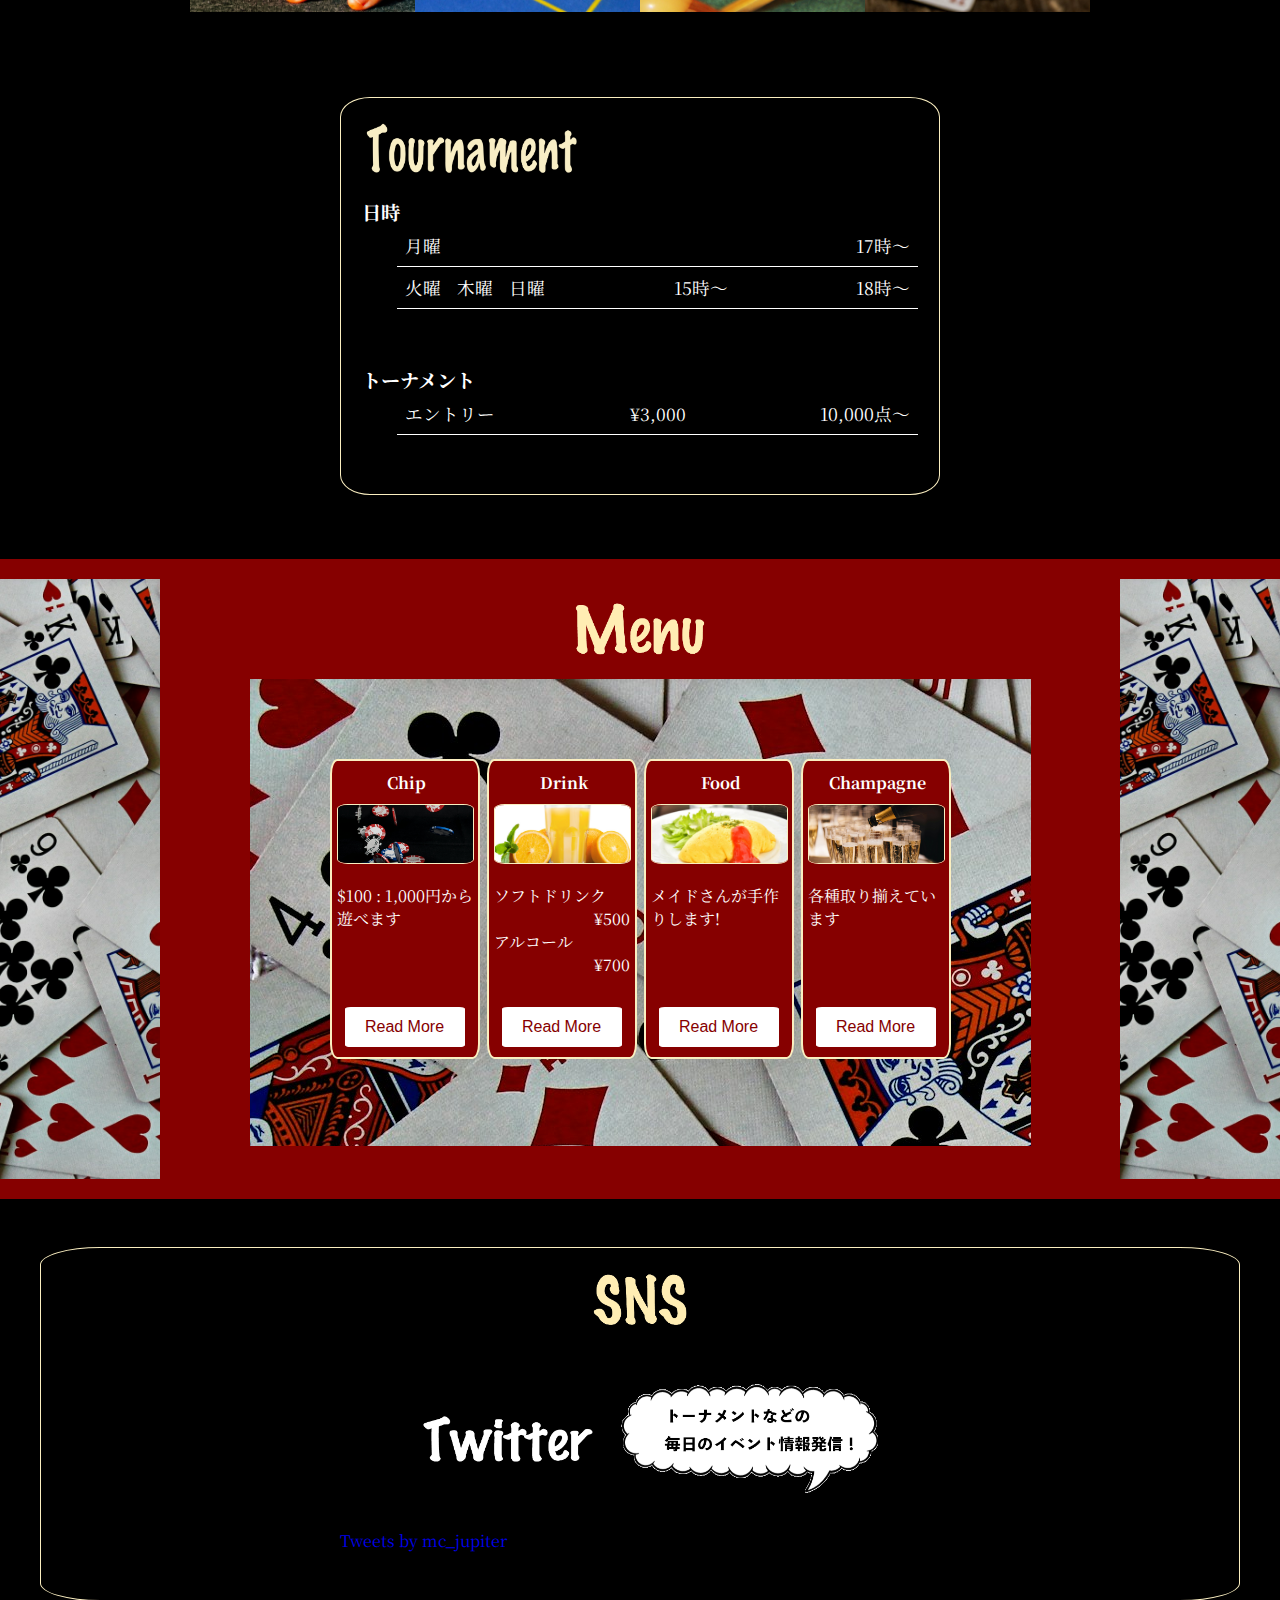
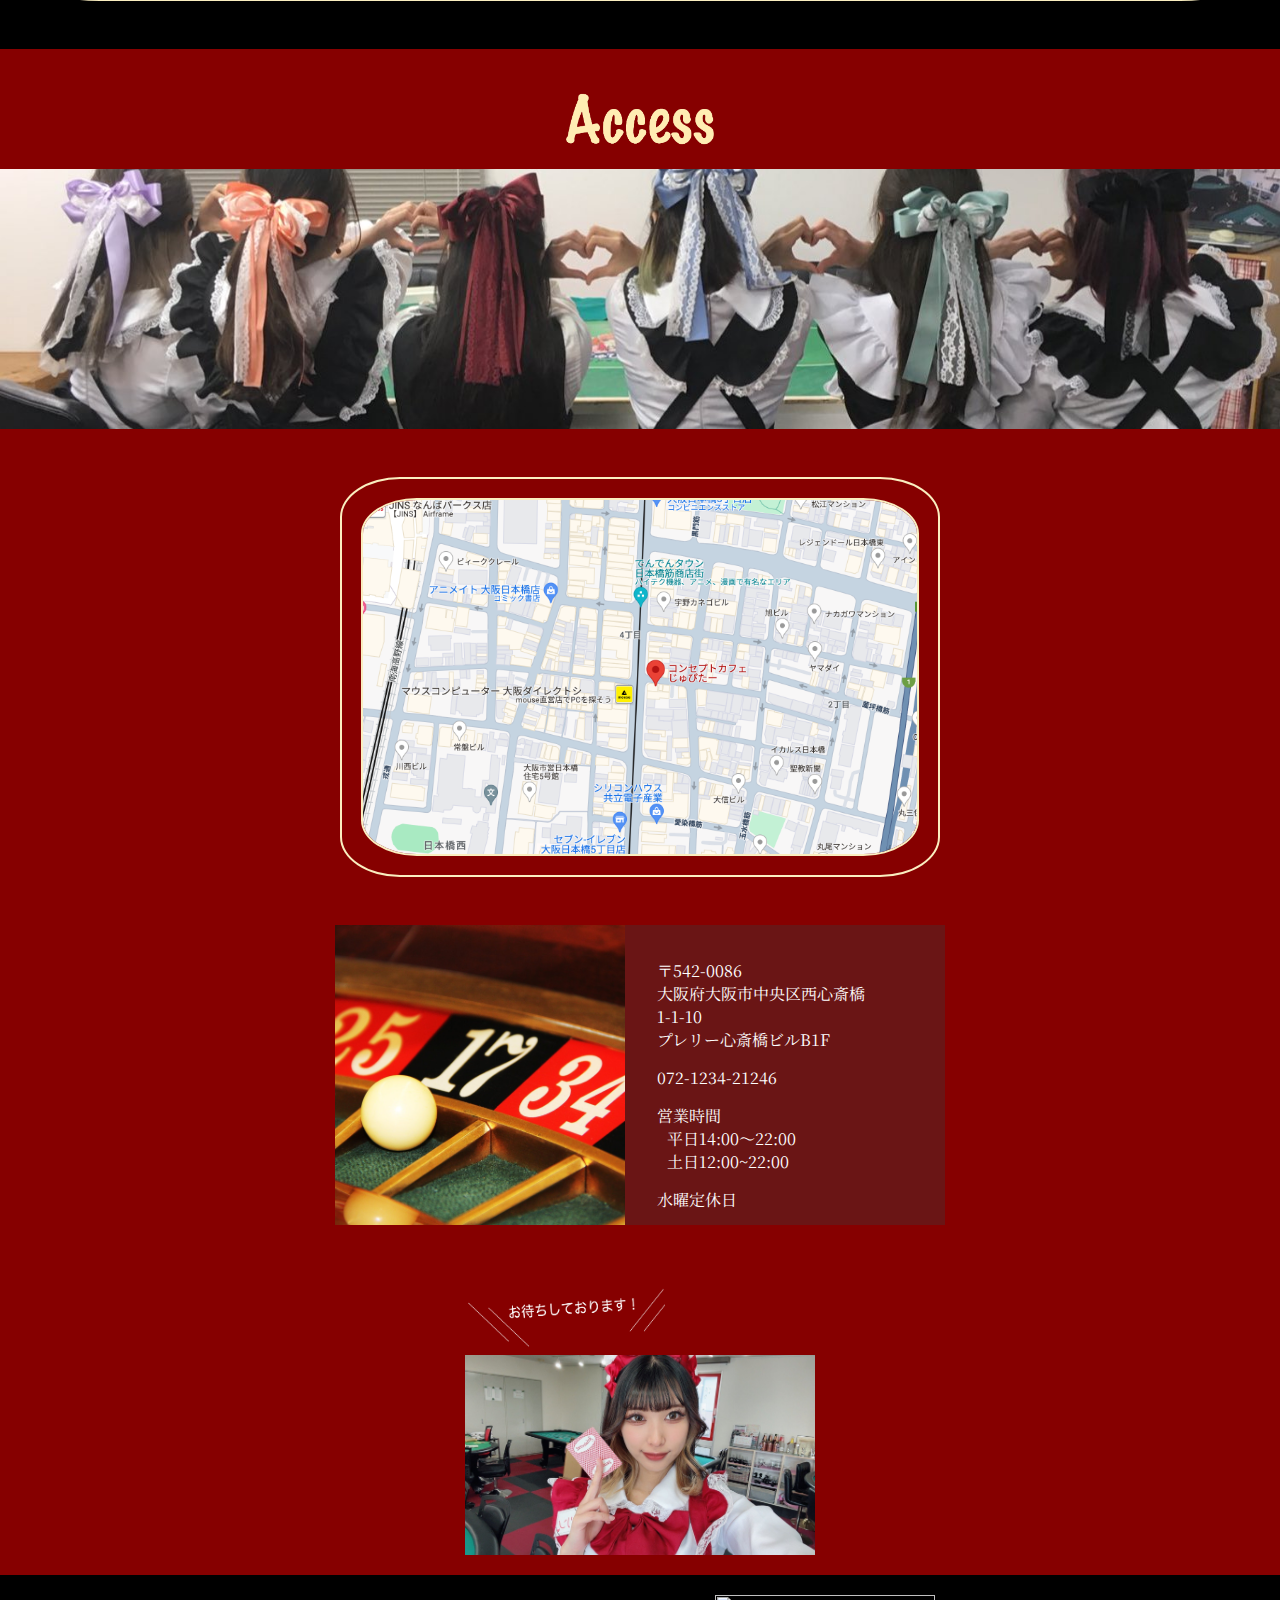
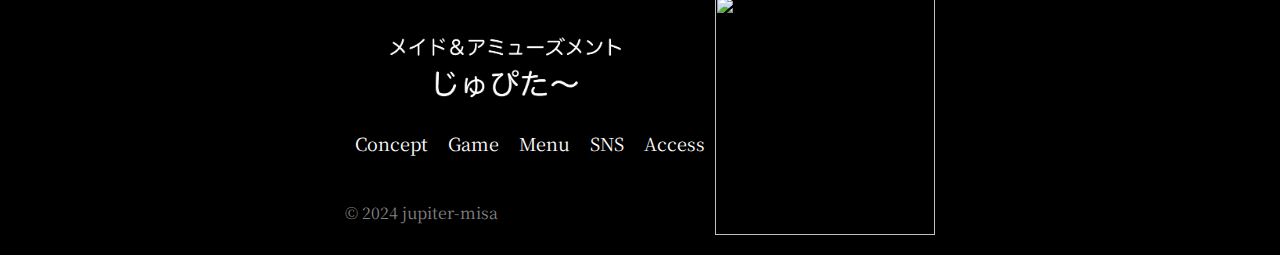
==== commit a96bdc67: "Update index.html" ====
--- a/index.html
+++ b/index.html
@@ -108,7 +108,7 @@
               <div class="concept-text">
                 <div class="concept-text-people">
                   <i class="fa-regular fa-heart" style="color: #ffedb3;"></i>
-                  <h3>他とは違うコンセプトカフェを味わいたい</h3>
+                  <h3>他とは違うコンカフェを味わいたい</h3>
                 </div>
                 <p>大阪でメイドさんとカジノができる唯一のお店です</p>
               </div>
@@ -348,7 +348,8 @@
                 </div>
               </div>
               <div class="sns-timeline">
-                <a class="twitter-timeline" href="https://twitter.com/mc_jupiter?ref_src=twsrc%5Etfw" data-height="400px">Tweets by mc_jupiter</a> <script async src="https://platform.twitter.com/widgets.js" charset="utf-8"></script>
+                <a class="twitter-timeline" data-height="400" data-dnt="true" href="https://twitter.com/mc_jupiter?ref_src=twsrc%5Etfw">Tweets by mc_jupiter</a> <script async src="https://platform.twitter.com/widgets.js" charset="utf-8"></script>
+                <!-- <a class="twitter-timeline" href="https://twitter.com/mc_jupiter?ref_src=twsrc%5Etfw" data-height="400px">Tweets by mc_jupiter</a> <script async src="https://platform.twitter.com/widgets.js" charset="utf-8"></script> -->
               </div>
             </div>
           </div>
@@ -365,7 +366,7 @@
           <img src="./img/access-image.jpg">
         </div>
         <div class="access-contents">
-          <div class="access-map" onclick="redirectToURL()">
+          <div class="access-map">
             <a href="https://www.google.com/maps/place/%E3%82%B3%E3%83%B3%E3%82%BB%E3%83%97%E3%83%88%E3%82%AB%E3%83%95%E3%82%A7%E3%81%98%E3%82%85%E3%81%B4%E3%81%9F%E3%83%BC/@34.6596178,135.5034947,17z/data=!3m2!4b1!5s0x6000e767fdd6a225:0x6b6d3321b6b68292!4m6!3m5!1s0x6000e767ff200fad:0xc02125bcd33fc768!8m2!3d34.6596134!4d135.5060696!16s%2Fg%2F1tfsmwsg?hl=ja&entry=ttu">
               <img src="./img/access-map.jpg">
             </a>          
--- a/css/styles.css
+++ b/css/styles.css
@@ -356,14 +356,20 @@
   /* background-color: aqua; */
 }
 
+.concept-textbox {
+  margin: 0 auto;
+}
+
 .concept-text {
   margin: 1.2rem 0;
+  padding: 0 5px;
   text-align: left;
 }
 
 .concept-text-people {
   margin-bottom: 8px;
   width: 340px;
+  /* padding: 0 3px; */
   text-align: left;
   border-bottom: 2px solid var(--fontSubColor); /* 下線のスタイルを指定 */
   /* background-color: aqua; */
@@ -714,6 +720,7 @@
 .access-info {
   display: flex;
   justify-content: center;
+  color: var(--fontMainColor);
 }
 
 .access-info-image {
@@ -771,9 +778,6 @@
 
 /* ======================waiting-here-start==================== */
 
-.access {
-  /* background-color: pink; */
-}
 
 .waiting-here-container {
   /* background-color: aqua; */
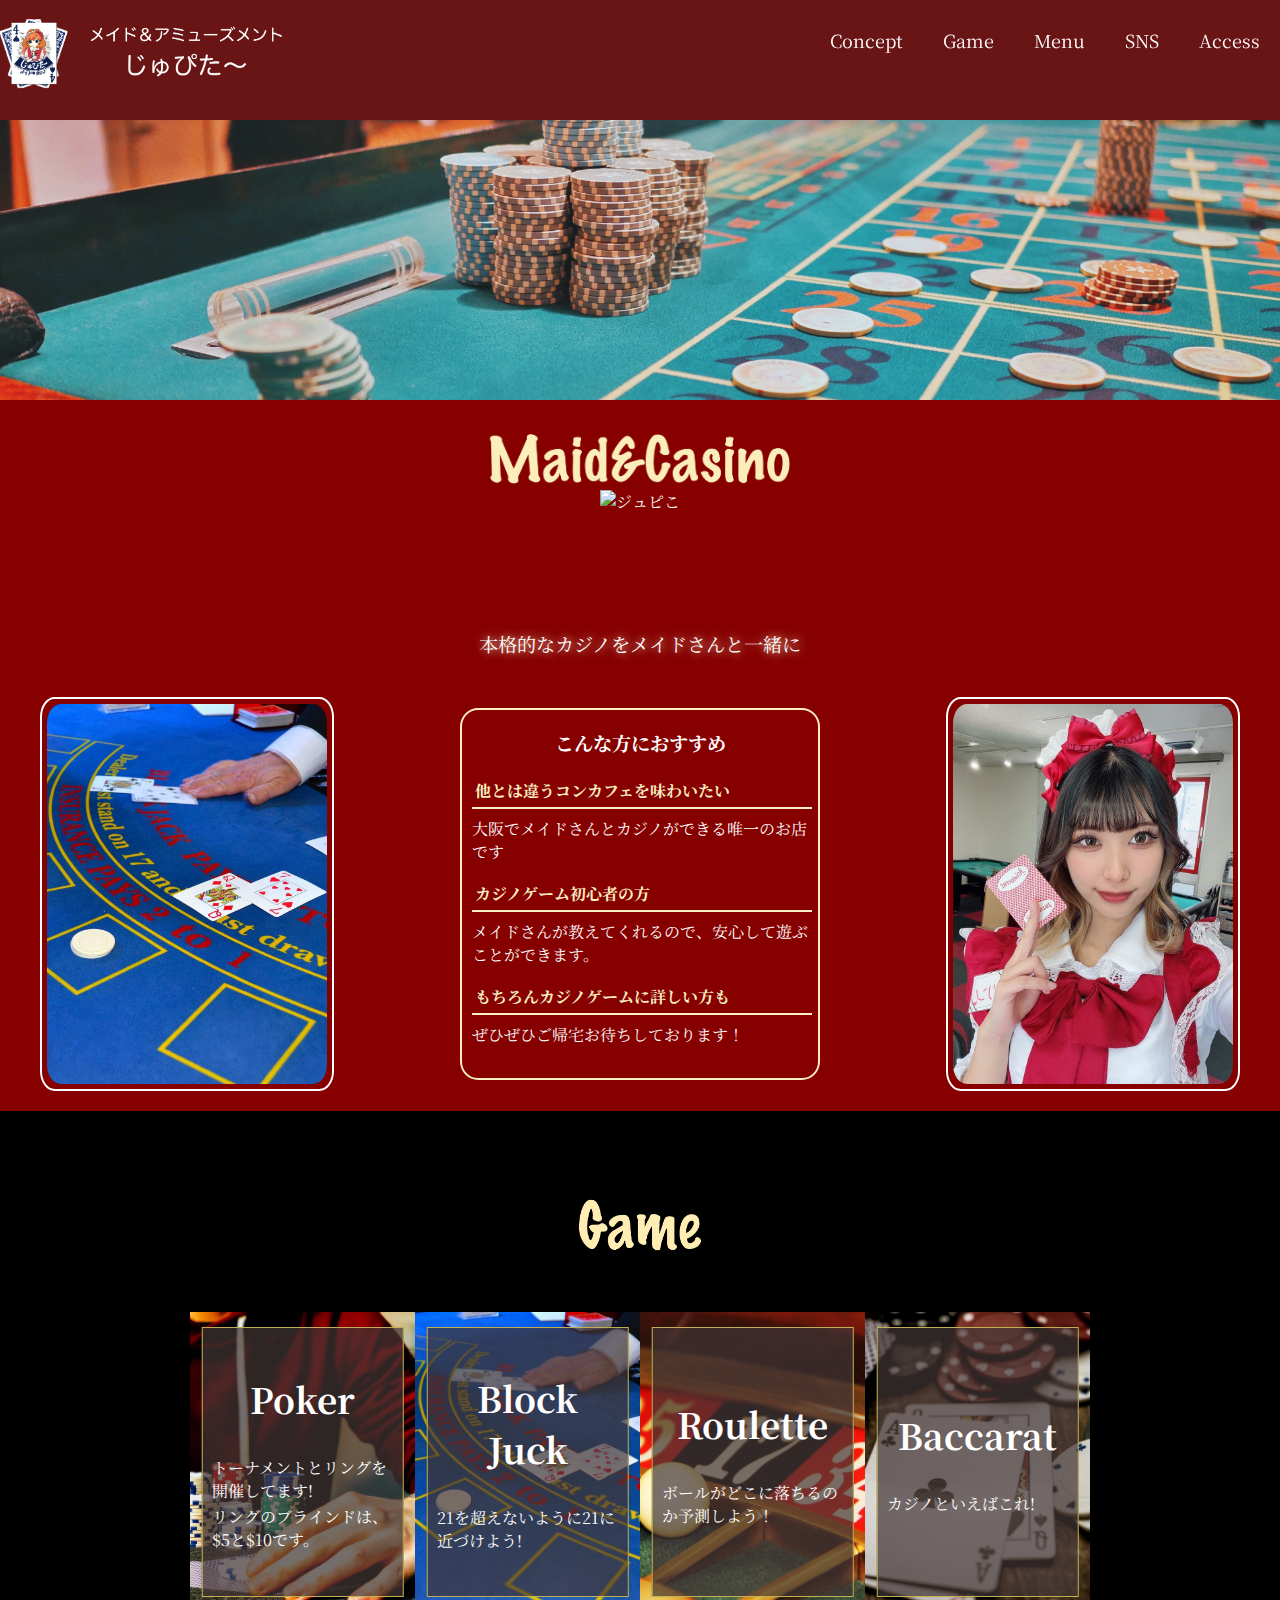
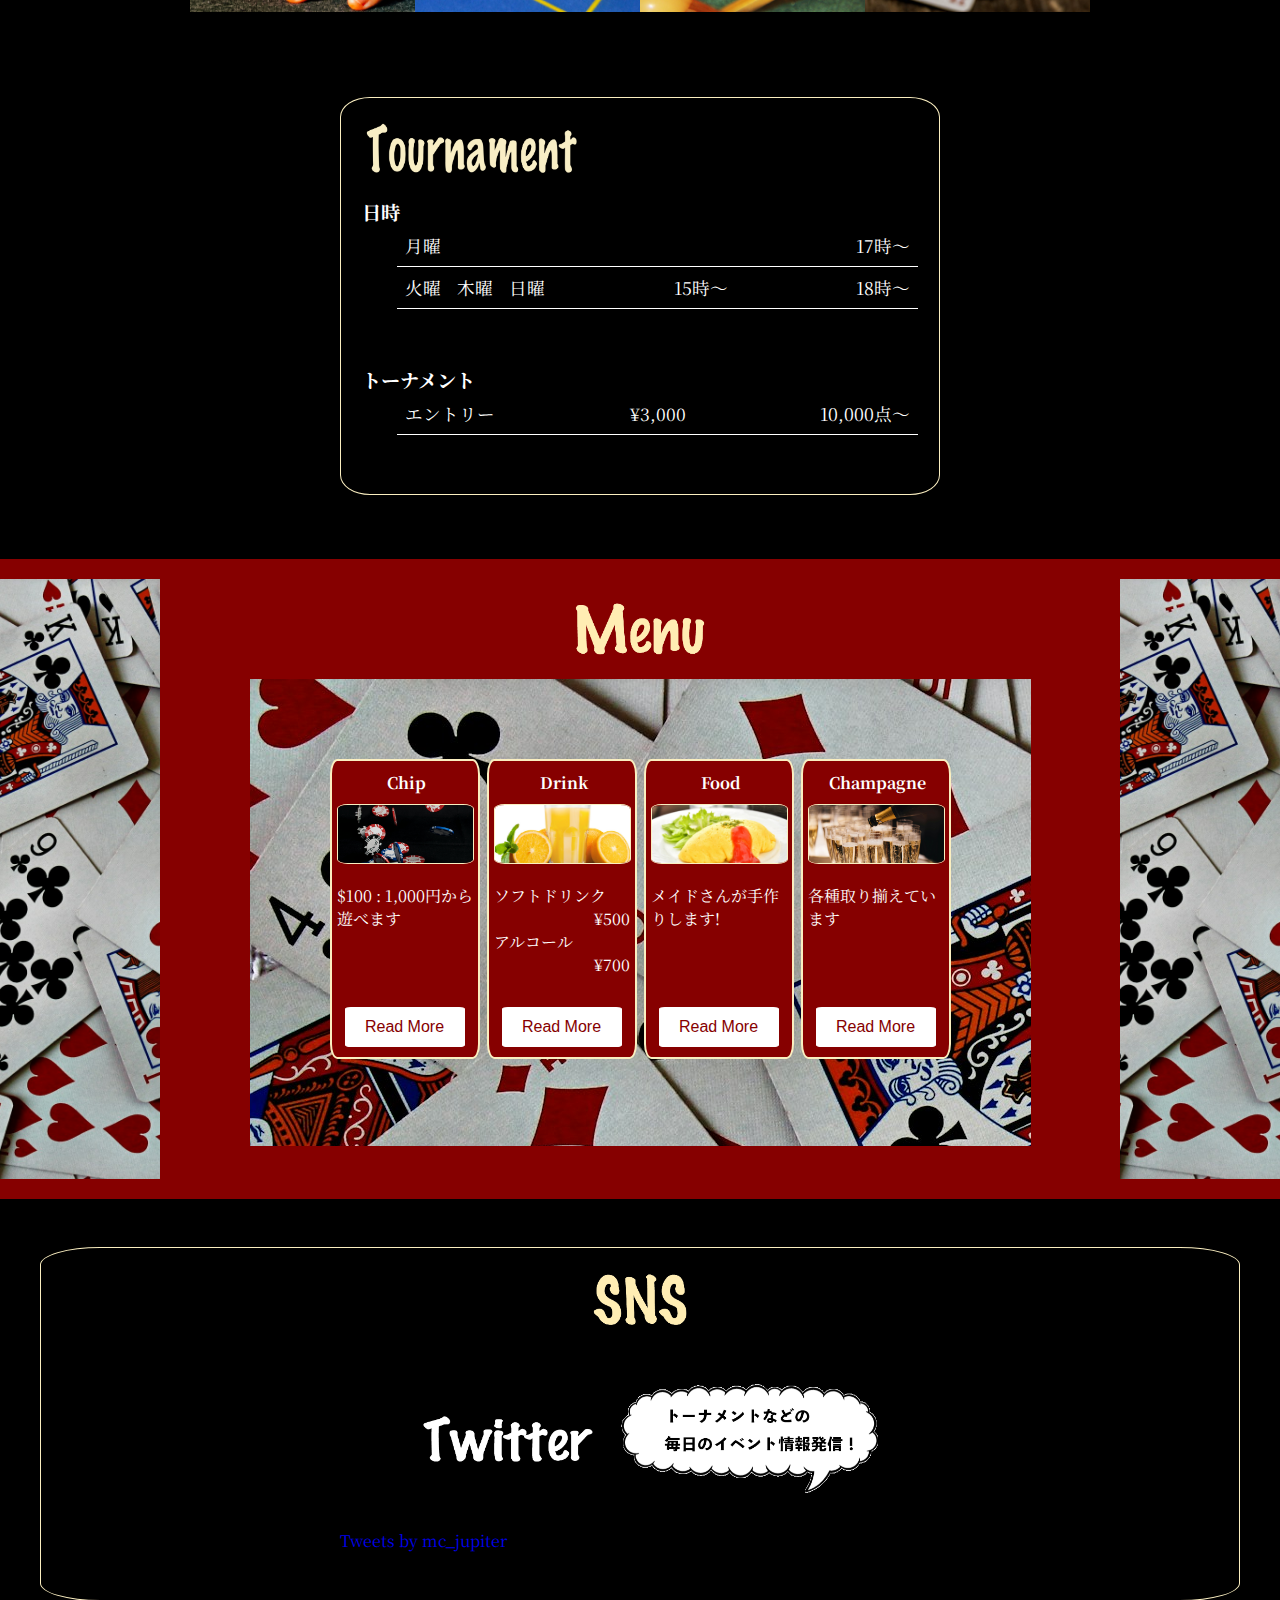
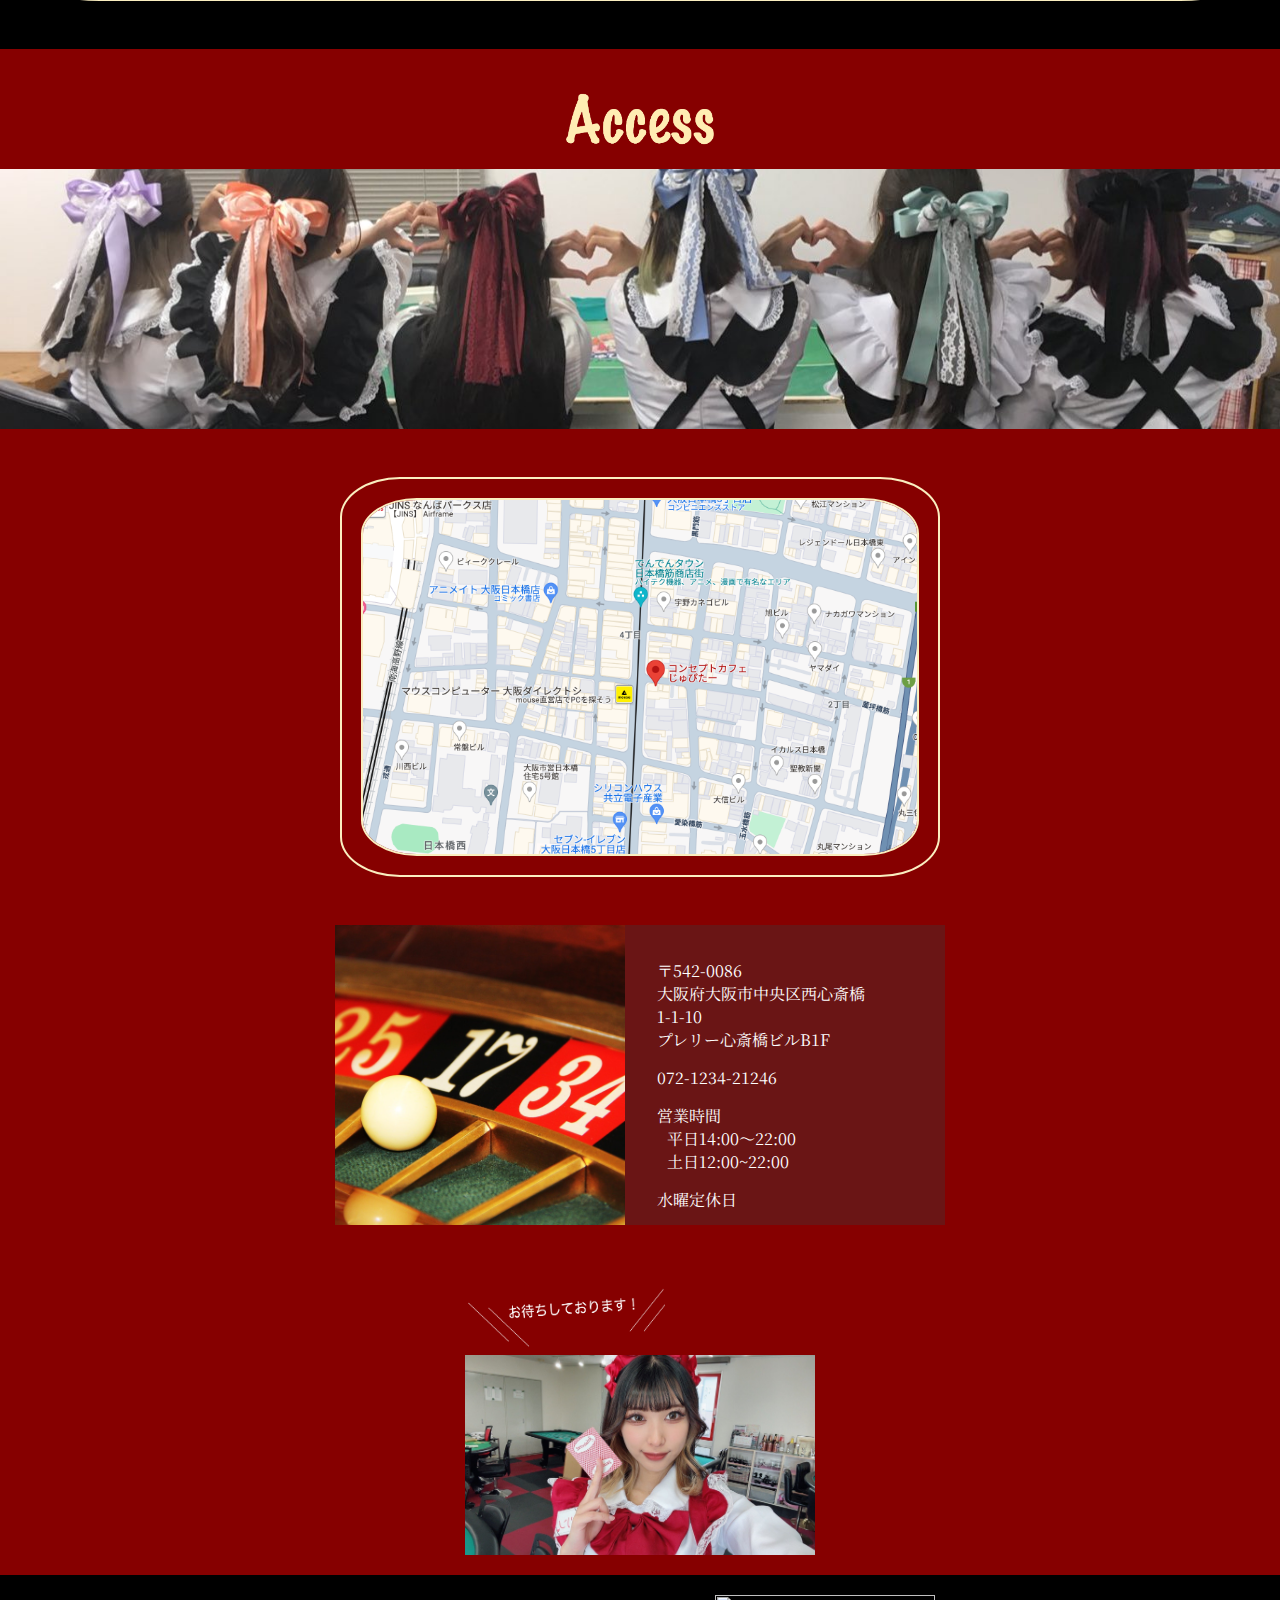
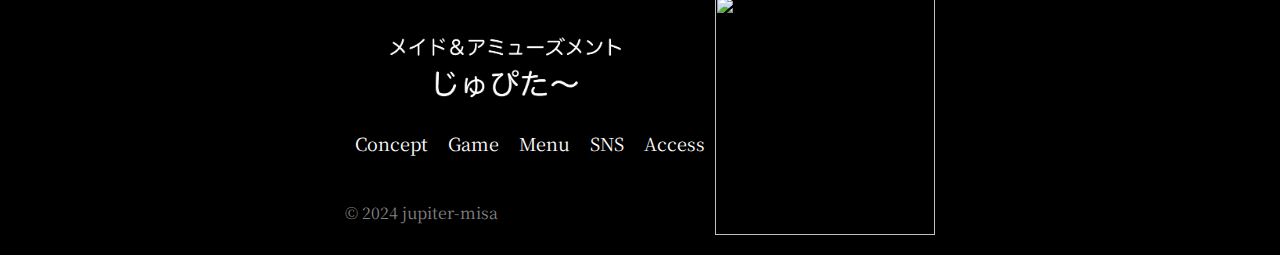
==== commit e2e043b7: "Update index.html" ====
--- a/index.html
+++ b/index.html
@@ -474,4 +474,3 @@
 </body>
 </html>
 
-
--- a/css/styles.css
+++ b/css/styles.css
@@ -147,8 +147,6 @@
   left: 50%;
   transform: translateX(-50%);
   background-color: rgba(66, 53, 53, 0.4);
-  /* opacity: 0.3; */
-
 
 }
 
@@ -369,7 +367,7 @@
 .concept-text-people {
   margin-bottom: 8px;
   width: 340px;
-  /* padding: 0 3px; */
+  padding: 0 3px;
   text-align: left;
   border-bottom: 2px solid var(--fontSubColor); /* 下線のスタイルを指定 */
   /* background-color: aqua; */
@@ -1048,4 +1046,3 @@
   }
 
 }
-
